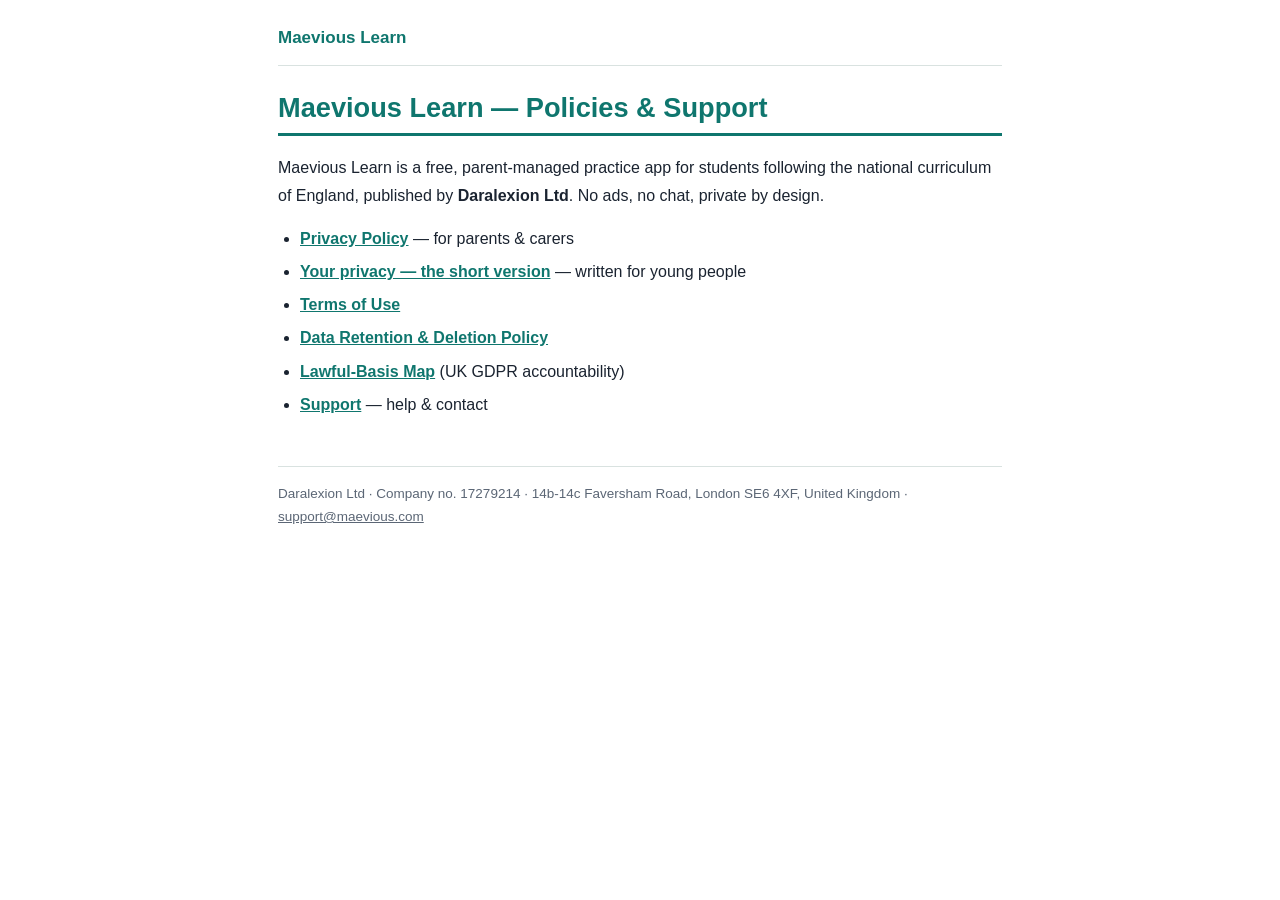
==== maevious-learn/index.html @ e841b8c3 "Maevious Learn legal pages: privacy, privacy-kids, terms, data-retention, lawful-basis, support" ====
<!DOCTYPE html>
<html lang="en-GB">
<head>
  <meta charset="UTF-8">
  <meta name="viewport" content="width=device-width, initial-scale=1.0">
  <title>Maevious Learn — Policies &amp; Support</title>
  <link rel="stylesheet" href="style.css">
</head>
<body>
  <header class="site">
    <span class="brand">Maevious Learn</span>
  </header>

  <h1>Maevious Learn — Policies &amp; Support</h1>

  <p>Maevious Learn is a free, parent-managed practice app for students following
  the national curriculum of England, published by <strong>Daralexion Ltd</strong>.
  No ads, no chat, private by design.</p>

  <ul>
    <li><a href="privacy/"><strong>Privacy Policy</strong></a> — for parents &amp; carers</li>
    <li><a href="privacy-kids/"><strong>Your privacy — the short version</strong></a> — written for young people</li>
    <li><a href="terms/"><strong>Terms of Use</strong></a></li>
    <li><a href="data-retention/"><strong>Data Retention &amp; Deletion Policy</strong></a></li>
    <li><a href="lawful-basis/"><strong>Lawful-Basis Map</strong></a> (UK GDPR accountability)</li>
    <li><a href="support/"><strong>Support</strong></a> — help &amp; contact</li>
  </ul>

  <footer class="site">
    Daralexion Ltd · Company no. 17279214 · 14b-14c Faversham Road, London SE6 4XF, United Kingdom ·
    <a href="mailto:support@maevious.com">support@maevious.com</a>
  </footer>
</body>
</html>
---- maevious-learn/style.css ----
:root {
  --teal: #0F766E;
  --teal-dark: #0B5A54;
  --ink: #1a2330;
  --muted: #5b6675;
  --bg: #ffffff;
  --card: #f2f7f6;
  --border: #d9e2e0;
  --link: #0F766E;
}
@media (prefers-color-scheme: dark) {
  :root {
    --teal: #2DD4BF;
    --teal-dark: #5EEAD4;
    --ink: #e6edf3;
    --muted: #9aa7b4;
    --bg: #10161d;
    --card: #18222b;
    --border: #2b3844;
    --link: #2DD4BF;
  }
}
* { box-sizing: border-box; }
body {
  font-family: -apple-system, BlinkMacSystemFont, 'Segoe UI', Roboto, Helvetica, Arial, sans-serif;
  max-width: 760px;
  margin: 0 auto;
  padding: 24px 18px 48px;
  color: var(--ink);
  background: var(--bg);
  line-height: 1.7;
  font-size: 16px;
}
header.site {
  display: flex;
  align-items: baseline;
  justify-content: space-between;
  gap: 12px;
  flex-wrap: wrap;
  border-bottom: 1px solid var(--border);
  padding-bottom: 12px;
  margin-bottom: 24px;
}
header.site .brand {
  font-weight: 700;
  color: var(--teal);
  text-decoration: none;
  font-size: 17px;
}
header.site nav a {
  color: var(--muted);
  text-decoration: none;
  font-size: 14px;
  margin-left: 14px;
}
header.site nav a:hover { color: var(--link); text-decoration: underline; }
h1 {
  color: var(--teal);
  border-bottom: 3px solid var(--teal);
  padding-bottom: 8px;
  font-size: 1.7em;
  line-height: 1.3;
}
h2 { color: var(--teal); margin-top: 34px; font-size: 1.25em; }
h3 { margin-top: 26px; font-size: 1.05em; }
a { color: var(--link); }
.updated { color: var(--muted); font-size: 14px; }
.callout {
  background: var(--card);
  border-left: 4px solid var(--teal);
  padding: 12px 16px;
  margin: 18px 0;
  border-radius: 6px;
}
ul, ol { padding-left: 22px; }
li { margin-bottom: 6px; }
.tablewrap { overflow-x: auto; margin: 16px 0; }
table { border-collapse: collapse; width: 100%; font-size: 15px; }
th, td { border: 1px solid var(--border); padding: 8px 10px; text-align: left; vertical-align: top; }
th { background: var(--card); color: var(--teal-dark); }
code {
  background: var(--card);
  padding: 1px 5px;
  border-radius: 4px;
  font-size: 0.9em;
}
footer.site {
  margin-top: 48px;
  border-top: 1px solid var(--border);
  padding-top: 16px;
  color: var(--muted);
  font-size: 13.5px;
}
footer.site a { color: var(--muted); }
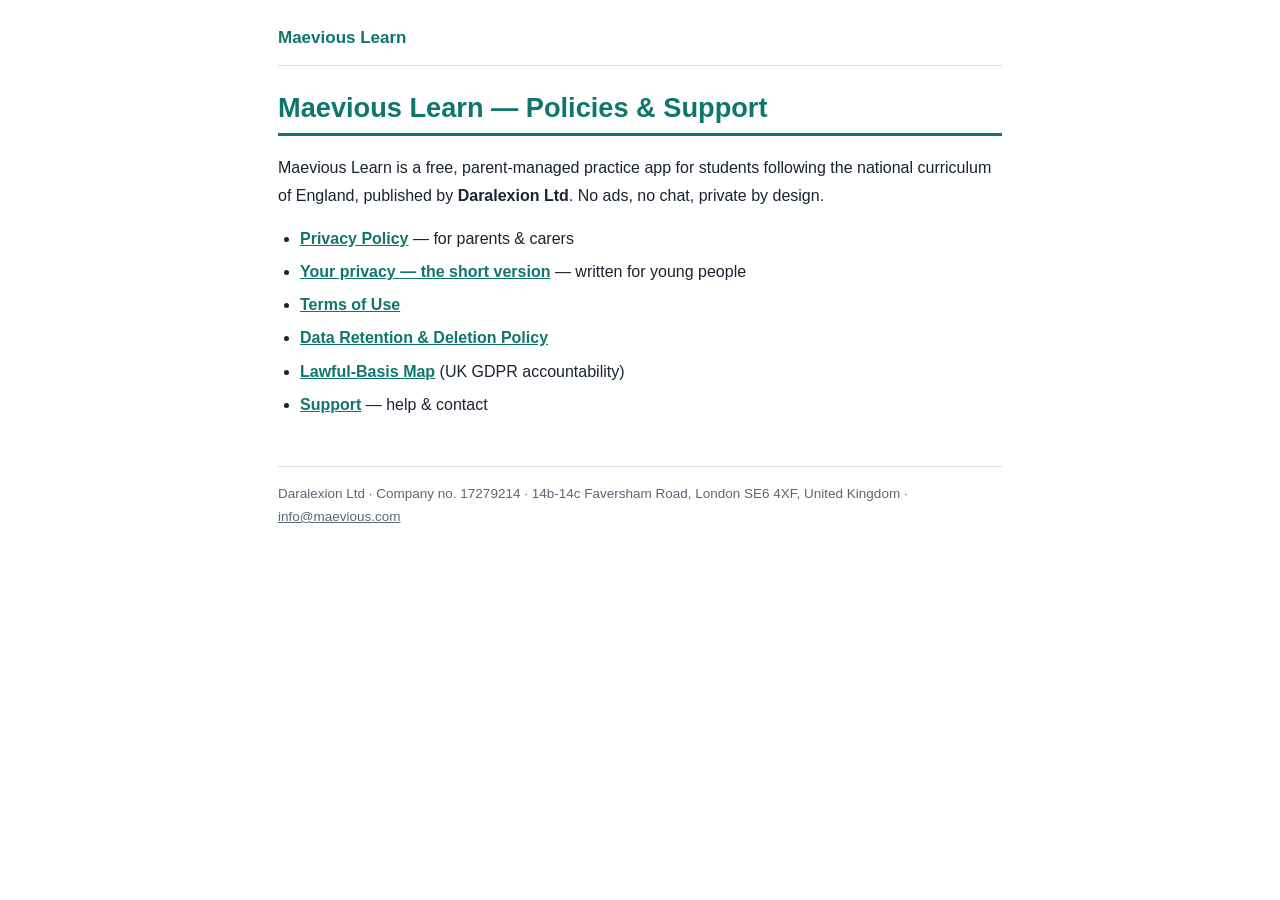
==== commit 1fae2564: "Contact email: support@maevious.com → info@maevious.com across all pages" ====
--- a/maevious-learn/index.html
+++ b/maevious-learn/index.html
@@ -28,7 +28,7 @@
 
   <footer class="site">
     Daralexion Ltd · Company no. 17279214 · 14b-14c Faversham Road, London SE6 4XF, United Kingdom ·
-    <a href="mailto:support@maevious.com">support@maevious.com</a>
+    <a href="mailto:info@maevious.com">info@maevious.com</a>
   </footer>
 </body>
 </html>
